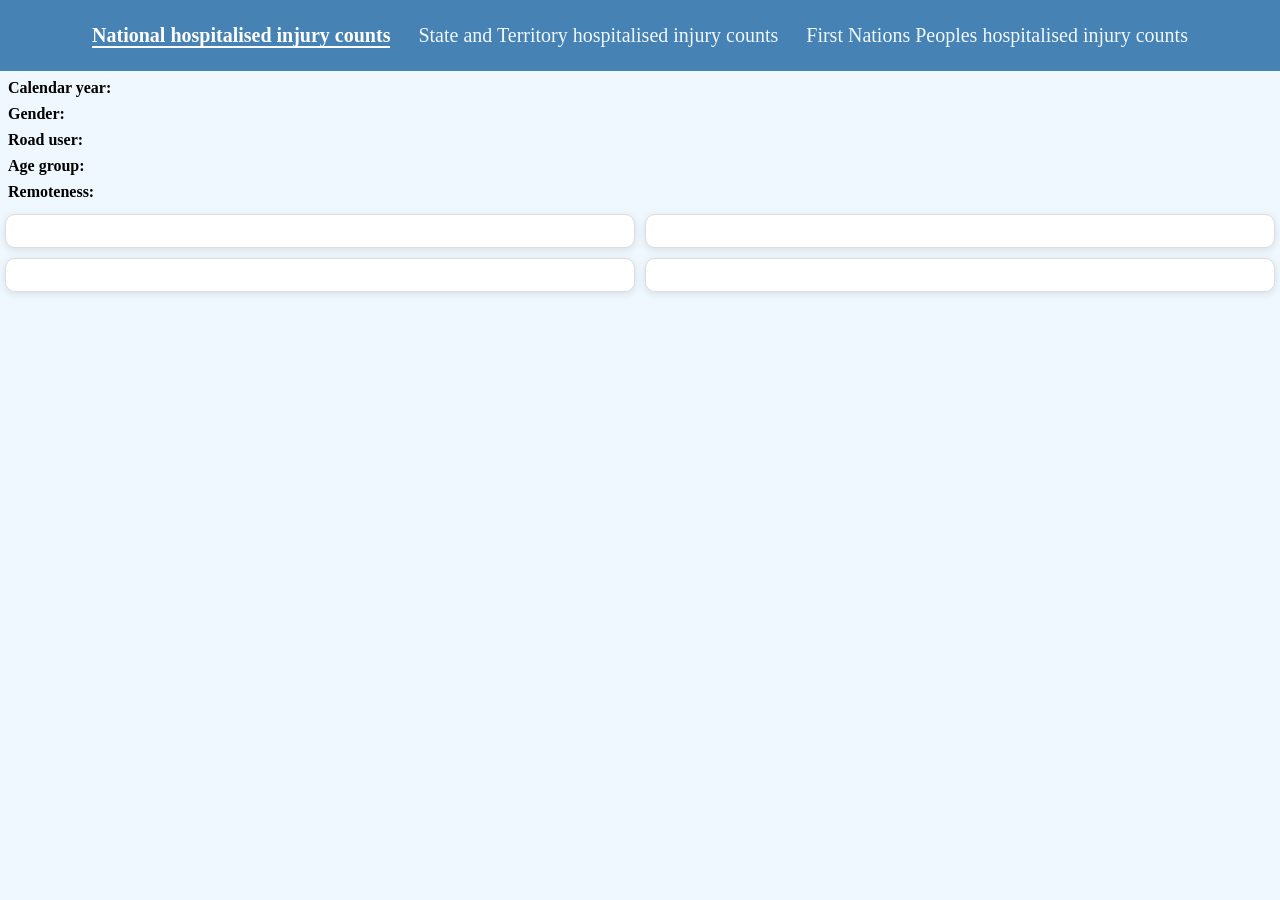
==== index.html @ 43c4048d "Update Page 1 line chart and filter layout" ====
<!DOCTYPE html>
<html lang="en">
<head>
    <meta charset="UTF-8">
    <title>National hospitalised injury counts</title>
    <link rel="stylesheet" href="css/style.css">
</head>
<body>
    <nav>
        <a href="index.html" class="active">National hospitalised injury counts</a>
        <a href="page2.html">State and Territory hospitalised injury counts</a>
        <a href="page3.html">First Nations Peoples hospitalised injury counts</a>
    </nav>

    <div id="filters_year"><b>Calendar year: </b></div>
    <div id="filters_gender"><b>Gender: </b></div>
    <div id="filters_roaduser"><b>Road user: </b></div>
    <div id="filters_age"><b>Age group: </b></div>
    <div id="filters_remoteness"><b>Remoteness: </b></div>

    <div class="container">
        <div id="chart1"></div>
        <div id="chart2"></div>
        <div id="chart3"></div>
        <div id="chart4"></div>
    </div>

    <!-- D3.js Library -->
    <script src="https://d3js.org/d3.v7.min.js"></script>

    <!-- Page 1 Modular Scripts -->
    <script src="js/page1/pg1-interaction.js"></script>
    <script src="js/page1/pg1-line-chart.js"></script>
    <script src="js/page1/pg1-horizontal-bar.js"></script>
    <script src="js/page1/pg1-vertical-bar.js"></script>
    <script src="js/page1/pg1-stacked-bar.js"></script>

    <!-- Main Initialization Script -->
    <script>
        let rawData = []; // Global master dataset

    document.addEventListener("DOMContentLoaded", function() {
        d3.csv("data/national_traffic_clean.csv").then(function(data) {
            data.forEach(d => {
                d['Calendar year'] = +d['Calendar year'];
                d['Hospitalisations'] = +d['Hospitalisations'];
            });

            rawData = data; // Save to global scope!

            setupFilters(rawData, function(filteredData) {
                // Pass BOTH filteredData and rawData so charts know what is selected vs full background
                drawChart1(filteredData, rawData);
                drawChart2(filteredData);
                drawChart3(filteredData);
                drawChart4(filteredData);
            });

            // Initial render with full data
            drawChart1(rawData, rawData);
            drawChart2(rawData);
            drawChart3(rawData);
            drawChart4(rawData);
        });
    });
    </script>
</body>
</html>
---- css/style.css ----
body{
    margin:0;
    background-color: aliceblue;
}

nav{
    background-color: steelblue;
    text-align: center;
    padding: 24px 24px;
}

nav a{
    text-decoration: none;
    color: aliceblue;
    font-size: 20px;
    margin: 0 12px;
}

nav a:hover{
    color:lightgray;
}

nav a.active{
    color:white;
    font-weight: bold;
    border-bottom: 2px solid white;
}

.container{
    display: grid;
    grid-template-columns: 1fr 1fr;
}

.container div{
    background: white;
    border: 1px solid #ddd;
    border-radius: 10px;
    box-shadow: 0 2px 8px rgba(0, 0, 0, 0.1);
    padding: 16px;
    margin: 5px 5px;
}

#filters_year,
#filters_gender,
#filters_roaduser,
#filters_age,
#filters_remoteness,
#filters_status {
    display: flex;
    flex-wrap: wrap;
    align-items: center;
    gap: 6px;
    margin: 8px 8px;
}

.filter {
    padding: 6px 12px;
    border: 1px solid #999;
    border-radius: 4px;
    background: white;
    color: #333;
    cursor: pointer;
    font-size: 13px;
}

.filter.active {
    background: steelblue;
    border-color: steelblue;
    color: white;
    font-weight: bold;
}

.d3-tip {
    position: absolute;
    pointer-events: none;
    background: rgba(0, 0, 0, 0.8);
    color: white;
    padding: 6px 10px;
    border-radius: 4px;
    font-size: 12px;
    opacity: 0;
}
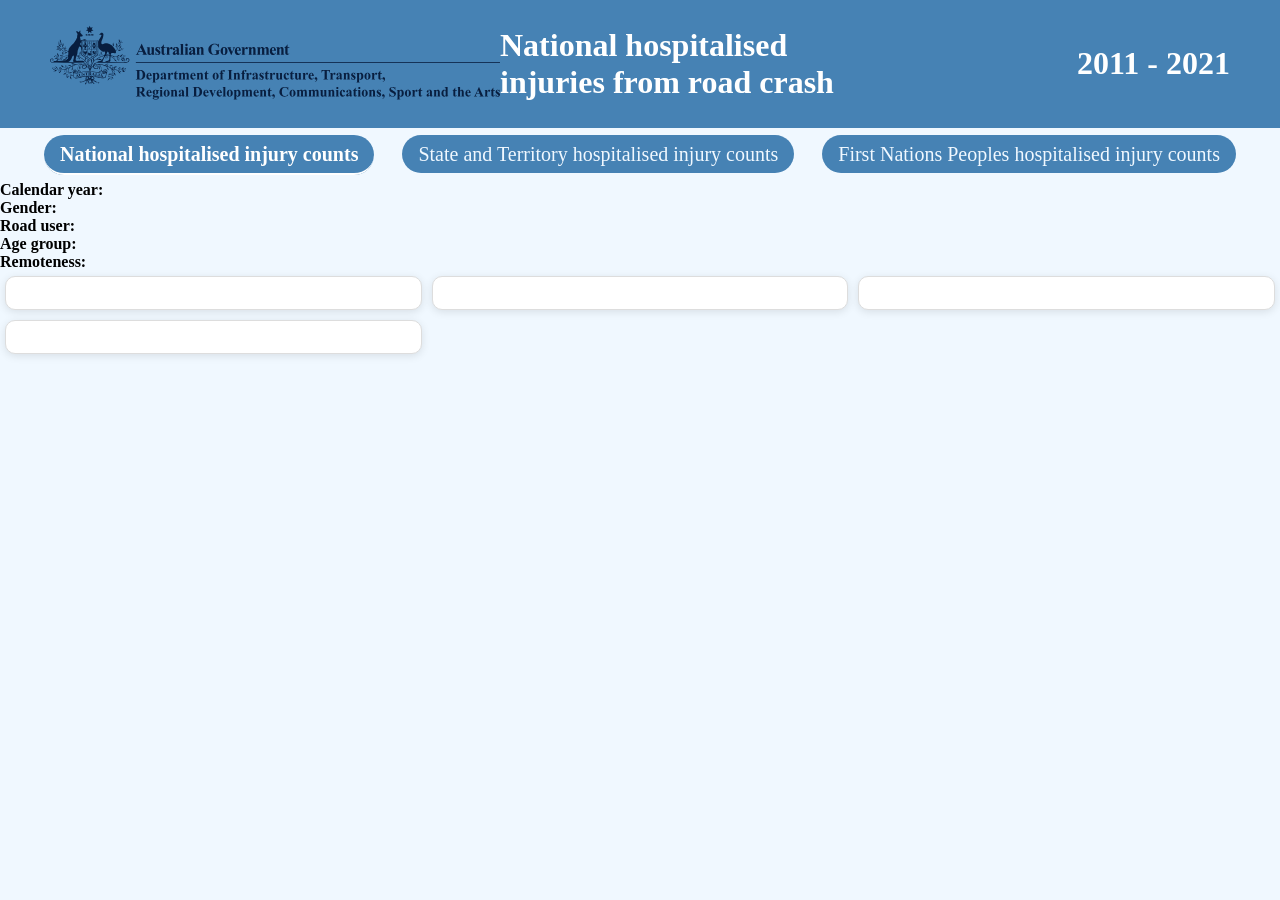
==== commit 6916803a: "Add header for Page 1, 2" ====
--- a/index.html
+++ b/index.html
@@ -6,6 +6,11 @@
     <link rel="stylesheet" href="css/style.css">
 </head>
 <body>
+    <header>
+        <a href="index.html"><img src="img/logo.svg"></a>
+        <h1>National hospitalised injuries from road crash</h1>
+        <h1 id="year_title" style="text-align: end; margin-right: 50px;">2011 - 2021</h1>
+    </header>
     <nav>
         <a href="index.html" class="active">National hospitalised injury counts</a>
         <a href="page2.html">State and Territory hospitalised injury counts</a>
--- a/css/style.css
+++ b/css/style.css
@@ -3,13 +3,32 @@
     background-color: aliceblue;
 }
 
+header{
+    background-color: steelblue;
+    display: grid;
+    grid-template-columns: 1fr 1fr 1fr;
+    align-items: center;
+}
+
+header h1{
+    color: white;
+}
+
+header img{
+    width: 450px;
+    height: auto;
+    margin: 20px 0px 20px 50px;
+}
+
 nav{
-    background-color: steelblue;
     text-align: center;
-    padding: 24px 24px;
+    padding: 15px 10px;
 }
 
 nav a{
+    background-color: steelblue;
+    padding: 8px 16px;
+    border-radius: 999px;
     text-decoration: none;
     color: aliceblue;
     font-size: 20px;
@@ -28,7 +47,7 @@
 
 .container{
     display: grid;
-    grid-template-columns: 1fr 1fr;
+    grid-template-columns: 1fr 1fr 1fr;
 }
 
 .container div{
@@ -40,34 +59,21 @@
     margin: 5px 5px;
 }
 
-#filters_year,
-#filters_gender,
-#filters_roaduser,
-#filters_age,
-#filters_remoteness,
-#filters_status {
-    display: flex;
-    flex-wrap: wrap;
-    align-items: center;
-    gap: 6px;
-    margin: 8px 8px;
+.filter-select {
+    padding: 6px 10px;
+    font-size: 14px;
+    border: 1px solid #ccc;
+    border-radius: 4px;
+    background: #fff;
+    cursor: pointer;
 }
 
-.filter {
-    padding: 6px 12px;
-    border: 1px solid #999;
-    border-radius: 4px;
-    background: white;
-    color: #333;
-    cursor: pointer;
-    font-size: 13px;
-}
-
-.filter.active {
-    background: steelblue;
-    border-color: steelblue;
-    color: white;
-    font-weight: bold;
+.filters {
+    display: flex;
+    gap: 24px;
+    align-items: center;
+    flex-wrap: wrap;
+    margin: 16px;         /* same space on all four sides */
 }
 
 .d3-tip {
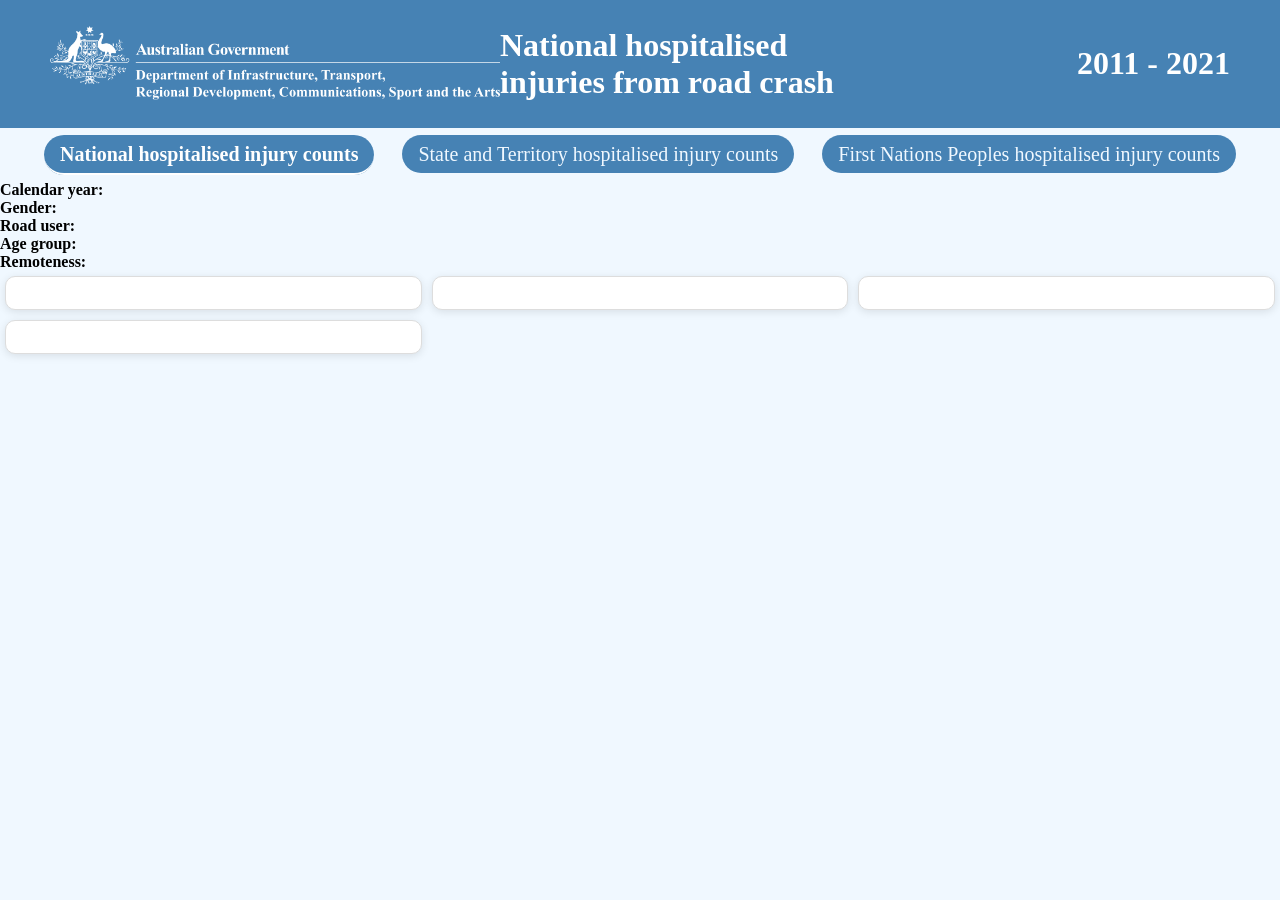
==== commit 9bb6c307: "Update logo img" ====
--- a/index.html
+++ b/index.html
@@ -7,7 +7,7 @@
 </head>
 <body>
     <header>
-        <a href="index.html"><img src="img/logo.svg"></a>
+        <a href="index.html"><img src="img/logo-white.png"></a>
         <h1>National hospitalised injuries from road crash</h1>
         <h1 id="year_title" style="text-align: end; margin-right: 50px;">2011 - 2021</h1>
     </header>
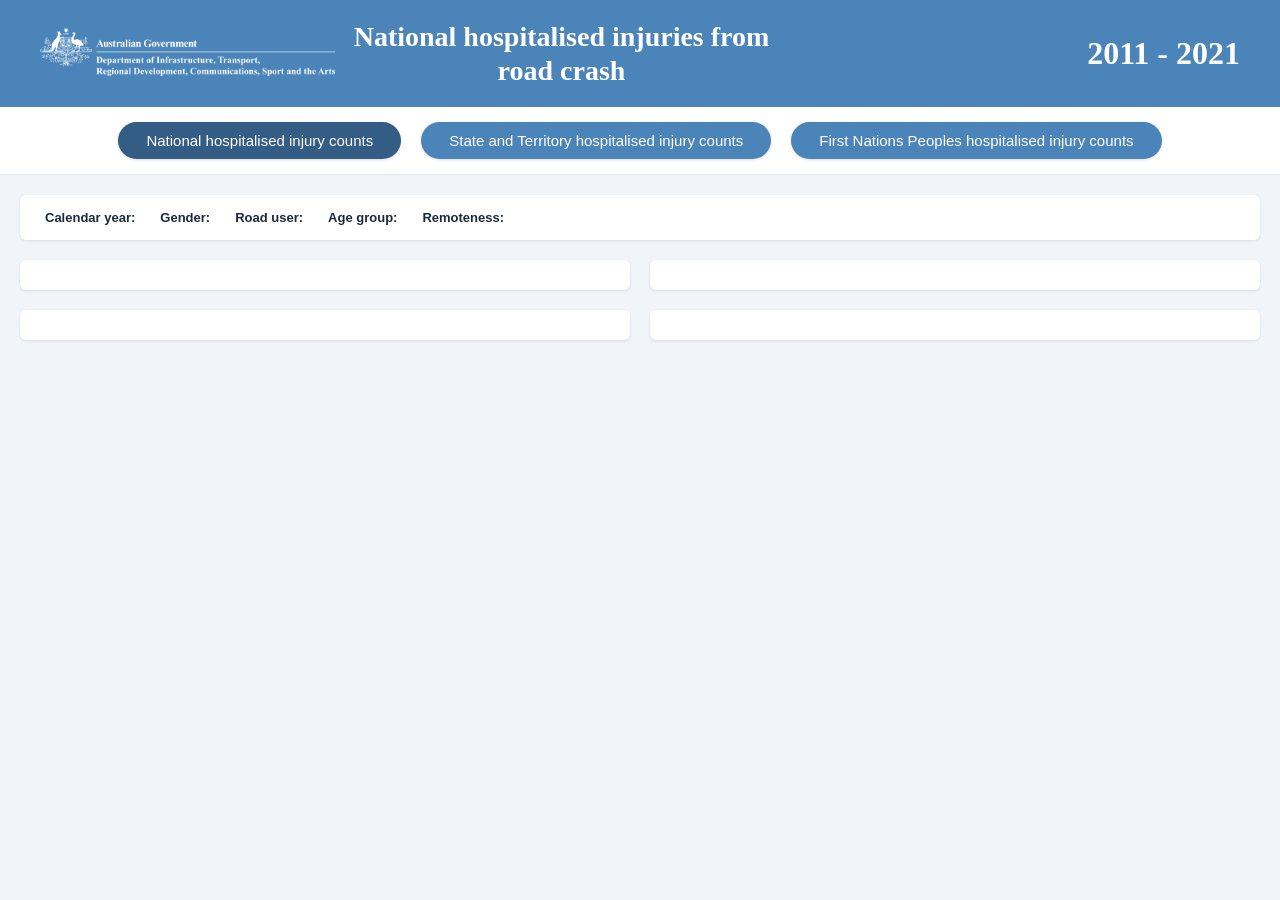
==== commit 35967d3c: "Update Page 1 layout, filters, and header styling" ====
--- a/index.html
+++ b/index.html
@@ -2,72 +2,76 @@
 <html lang="en">
 <head>
     <meta charset="UTF-8">
-    <title>National hospitalised injury counts</title>
-    <link rel="stylesheet" href="css/style.css">
+    <title>Dashboard</title>
+    <!-- Use isolated page1 CSS so it formats only your page without affecting teammates -->
+    <link rel="stylesheet" href="css/page1.css">
 </head>
-<body>
+<body id="page1-body">
+    <!-- Header matching your groupmate's exact structure -->
+    <!-- Header matching your teammate's exact layout -->
     <header>
-        <a href="index.html"><img src="img/logo-white.png"></a>
+        <a href="index.html"><img src="img/logo-white.png" alt="Logo"></a>
         <h1>National hospitalised injuries from road crash</h1>
-        <h1 id="year_title" style="text-align: end; margin-right: 50px;">2011 - 2021</h1>
+        <h1 id="year_title">2011 - 2021</h1>
     </header>
+
     <nav>
         <a href="index.html" class="active">National hospitalised injury counts</a>
         <a href="page2.html">State and Territory hospitalised injury counts</a>
         <a href="page3.html">First Nations Peoples hospitalised injury counts</a>
     </nav>
 
-    <div id="filters_year"><b>Calendar year: </b></div>
-    <div id="filters_gender"><b>Gender: </b></div>
-    <div id="filters_roaduser"><b>Road user: </b></div>
-    <div id="filters_age"><b>Age group: </b></div>
-    <div id="filters_remoteness"><b>Remoteness: </b></div>
+    <div id="page1-container">
+        <!-- Horizontal Filter Bar (All dropdowns side by side) -->
+        <div class="filters-row">
+            <div class="filter-group" id="filters_year"><b>Calendar year:</b></div>
+            <div class="filter-group" id="filters_gender"><b>Gender:</b></div>
+            <div class="filter-group" id="filters_roaduser"><b>Road user:</b></div>
+            <div class="filter-group" id="filters_age"><b>Age group:</b></div>
+            <div class="filter-group" id="filters_remoteness"><b>Remoteness:</b></div>
+        </div>
 
-    <div class="container">
-        <div id="chart1"></div>
-        <div id="chart2"></div>
-        <div id="chart3"></div>
-        <div id="chart4"></div>
+        <!-- 4 Chart Cards Grid -->
+        <div class="charts-grid">
+            <div id="chart1" class="chart-card"></div>
+            <div id="chart2" class="chart-card"></div>
+            <div id="chart3" class="chart-card"></div>
+            <div id="chart4" class="chart-card"></div>
+        </div>
     </div>
 
-    <!-- D3.js Library -->
+    <!-- Scripts -->
     <script src="https://d3js.org/d3.v7.min.js"></script>
-
-    <!-- Page 1 Modular Scripts -->
     <script src="js/page1/pg1-interaction.js"></script>
     <script src="js/page1/pg1-line-chart.js"></script>
     <script src="js/page1/pg1-horizontal-bar.js"></script>
     <script src="js/page1/pg1-vertical-bar.js"></script>
     <script src="js/page1/pg1-stacked-bar.js"></script>
 
-    <!-- Main Initialization Script -->
     <script>
-        let rawData = []; // Global master dataset
+        let rawData = [];
+        document.addEventListener("DOMContentLoaded", function() {
+            d3.csv("data/national_traffic_clean.csv").then(function(data) {
+                data.forEach(d => {
+                    d['Calendar year'] = +d['Calendar year'];
+                    d['Hospitalisations'] = +d['Hospitalisations'];
+                });
 
-    document.addEventListener("DOMContentLoaded", function() {
-        d3.csv("data/national_traffic_clean.csv").then(function(data) {
-            data.forEach(d => {
-                d['Calendar year'] = +d['Calendar year'];
-                d['Hospitalisations'] = +d['Hospitalisations'];
+                rawData = data;
+
+                setupFilters(rawData, function(filteredData) {
+                    drawChart1(filteredData, rawData);
+                    drawChart2(filteredData);
+                    drawChart3(filteredData);
+                    drawChart4(filteredData);
+                });
+
+                drawChart1(rawData, rawData);
+                drawChart2(rawData);
+                drawChart3(rawData);
+                drawChart4(rawData);
             });
-
-            rawData = data; // Save to global scope!
-
-            setupFilters(rawData, function(filteredData) {
-                // Pass BOTH filteredData and rawData so charts know what is selected vs full background
-                drawChart1(filteredData, rawData);
-                drawChart2(filteredData);
-                drawChart3(filteredData);
-                drawChart4(filteredData);
-            });
-
-            // Initial render with full data
-            drawChart1(rawData, rawData);
-            drawChart2(rawData);
-            drawChart3(rawData);
-            drawChart4(rawData);
         });
-    });
     </script>
 </body>
 </html>
--- a/css/page1.css
+++ b/css/page1.css
@@ -0,0 +1,389 @@
+/* Page 1 Styles - Isolated to your page */
+/* Isolated Page 1 Styles */
+body {
+    margin: 0;
+    padding: 0;
+    background-color: #f1f5f9;
+    font-family: Arial, sans-serif;
+    overflow-y: auto;
+}
+
+/* Exact Header Styling matching teammate's reference image */
+header {
+    background-color: #4b84b8; /* Exact matching header blue */
+    color: white;
+    padding: 15px 30px;
+    display: flex;
+    justify-content: space-between;
+    align-items: center;
+}
+
+header img {
+    height: 55px;
+    width: auto;
+}
+
+header h1 {
+    font-size: 26px;
+    margin: 0;
+    font-weight: bold;
+    text-align: center;
+    flex: 1;
+    line-height: 1.2;
+}
+
+#year_title {
+    font-size: 26px;
+    font-weight: bold;
+    text-align: end;
+    margin: 0;
+    margin-right: 20px;
+}
+
+/* Navigation Pill Tabs matching teammate's layout */
+nav {
+    background: #ffffff;
+    padding: 15px 30px;
+    display: flex;
+    gap: 15px;
+    border-bottom: 1px solid #e2e8f0;
+    margin-bottom: 15px;
+}
+
+nav a {
+    padding: 8px 24px;
+    background: #4b84b8;
+    color: white;
+    border-radius: 20px;
+    text-decoration: none;
+    font-size: 14px;
+    font-weight: 500;
+    box-shadow: 0 1px 2px rgba(0,0,0,0.1);
+}
+
+nav a.active {
+    background: #335d84; /* Darker active pill shade matching teammate */
+}
+
+/* Horizontal Filters Row */
+.filters-row {
+    background: white;
+    padding: 12px 25px;
+    margin: 0 20px 15px 20px;
+    border-radius: 6px;
+    display: flex;
+    flex-wrap: wrap;
+    gap: 25px;
+    align-items: center;
+    box-shadow: 0 1px 3px rgba(0,0,0,0.1);
+}
+
+.filter-group {
+    display: flex;
+    align-items: center;
+    gap: 8px;
+    font-size: 13px;
+}
+
+.filter-group b {
+    color: #1e293b;
+}
+
+.filter-dropdown {
+    padding: 5px 10px;
+    border: 1px solid #cbd5e1;
+    border-radius: 4px;
+    background: #fff;
+    font-size: 12px;
+}
+
+/* 2x2 Charts Grid */
+.charts-grid {
+    display: grid;
+    grid-template-columns: 1fr 1fr;
+    gap: 20px;
+    padding: 0 20px 30px 20px;
+}
+
+.chart-card {
+    background: white;
+    padding: 15px;
+    border-radius: 6px;
+    box-shadow: 0 1px 3px rgba(0,0,0,0.1);
+}
+
+/* Tooltip */
+.d3-tip {
+    position: absolute;
+    background: rgba(15, 23, 42, 0.9);
+    color: #fff;
+    pointer-events: none;
+    padding: 5px 8px;
+    font-size: 11px;
+    border-radius: 4px;
+    z-index: 100;
+}
+
+/* Page 1 Isolated Styles */
+body {
+    margin: 0;
+    padding: 0;
+    background-color: #f1f5f9;
+    font-family: Arial, sans-serif;
+    overflow-y: auto;
+}
+
+/* Header matching teammate's exact layout and text wrapping */
+header {
+    background-color: #4b84b8;
+    color: white;
+    padding: 20px 40px;
+    display: flex;
+    justify-content: space-between;
+    align-items: center;
+}
+
+header img {
+    height: 60px;
+    width: auto;
+}
+
+header h1 {
+    font-size: 28px;
+    margin: 0;
+    font-weight: bold;
+    text-align: center;
+    flex: 1;
+    line-height: 1.2;
+    max-width: 700px;
+}
+
+#year_title {
+    font-size: 32px;
+    font-weight: bold;
+    text-align: end;
+    margin: 0;
+}
+
+/* Navigation bar matching teammate's centered, larger pill buttons */
+nav {
+    background: #ffffff;
+    padding: 15px 30px;
+    display: flex;
+    justify-content: center; /* Centers the navigation buttons in the middle */
+    gap: 20px;
+    border-bottom: 1px solid #e2e8f0;
+    margin-bottom: 20px;
+}
+
+nav a {
+    padding: 10px 28px;
+    background: #4b84b8;
+    color: white;
+    border-radius: 25px; /* Larger rounded pill shape */
+    text-decoration: none;
+    font-size: 15px; /* Larger font size matching teammate */
+    font-weight: 500;
+    box-shadow: 0 1px 3px rgba(0,0,0,0.15);
+    transition: all 0.2s ease;
+}
+
+nav a:hover {
+    opacity: 0.9;
+}
+
+nav a.active {
+    background: #335d84; /* Darker active shade matching teammate */
+}
+
+/* Horizontal Filters Row */
+.filters-row {
+    background: white;
+    padding: 15px 25px;
+    margin: 0 20px 20px 20px;
+    border-radius: 6px;
+    display: flex;
+    flex-wrap: wrap;
+    gap: 25px;
+    align-items: center;
+    box-shadow: 0 1px 3px rgba(0,0,0,0.1);
+}
+
+.filter-group {
+    display: flex;
+    align-items: center;
+    gap: 8px;
+    font-size: 13px;
+}
+
+.filter-group b {
+    color: #1e293b;
+}
+
+.filter-dropdown {
+    padding: 6px 12px;
+    border: 1px solid #cbd5e1;
+    border-radius: 4px;
+    background: #fff;
+    font-size: 13px;
+}
+
+/* 2x2 Charts Grid */
+.charts-grid {
+    display: grid;
+    grid-template-columns: 1fr 1fr;
+    gap: 20px;
+    padding: 0 20px 30px 20px;
+}
+
+.chart-card {
+    background: white;
+    padding: 15px;
+    border-radius: 6px;
+    box-shadow: 0 1px 3px rgba(0,0,0,0.1);
+}
+
+/* Tooltip */
+.d3-tip {
+    position: absolute;
+    background: rgba(15, 23, 42, 0.9);
+    color: #fff;
+    pointer-events: none;
+    padding: 5px 8px;
+    font-size: 11px;
+    border-radius: 4px;
+    z-index: 100;
+}
+/* Page 1 Isolated Styles */
+body {
+    margin: 0;
+    padding: 0;
+    background-color: #f1f5f9;
+    font-family: Arial, sans-serif;
+    overflow-y: auto;
+}
+
+/* Header matching teammate's exact serif font, color, and layout */
+header {
+    background-color: #4b84b8;
+    color: white;
+    padding: 20px 40px;
+    display: flex;
+    justify-content: space-between;
+    align-items: center;
+    font-family: "Times New Roman", Times, Georgia, serif; /* Teammate's exact serif font */
+}
+
+header img {
+    height: 55px;
+    width: auto;
+}
+
+header h1 {
+    font-size: 28px;
+    margin: 0;
+    font-weight: bold;
+    text-align: center;
+    flex: 1;
+    line-height: 1.2;
+    font-family: "Times New Roman", Times, Georgia, serif;
+}
+
+#year_title {
+    font-size: 32px;
+    font-weight: bold;
+    text-align: end;
+    margin: 0;
+    font-family: "Times New Roman", Times, Georgia, serif;
+}
+
+/* Navigation bar centered with pill buttons */
+nav {
+    background: #ffffff;
+    padding: 15px 30px;
+    display: flex;
+    justify-content: center;
+    gap: 20px;
+    border-bottom: 1px solid #e2e8f0;
+    margin-bottom: 20px;
+}
+
+nav a {
+    padding: 10px 28px;
+    background: #4b84b8;
+    color: white;
+    border-radius: 25px;
+    text-decoration: none;
+    font-size: 15px;
+    font-weight: 500;
+    box-shadow: 0 1px 3px rgba(0,0,0,0.15);
+    font-family: Arial, sans-serif; /* Clean font for navigation buttons */
+    transition: all 0.2s ease;
+}
+
+nav a:hover {
+    opacity: 0.9;
+}
+
+nav a.active {
+    background: #335d84;
+}
+
+/* Horizontal Filters Row */
+.filters-row {
+    background: white;
+    padding: 15px 25px;
+    margin: 0 20px 20px 20px;
+    border-radius: 6px;
+    display: flex;
+    flex-wrap: wrap;
+    gap: 25px;
+    align-items: center;
+    box-shadow: 0 1px 3px rgba(0,0,0,0.1);
+}
+
+.filter-group {
+    display: flex;
+    align-items: center;
+    gap: 8px;
+    font-size: 13px;
+}
+
+.filter-group b {
+    color: #1e293b;
+}
+
+.filter-dropdown {
+    padding: 6px 12px;
+    border: 1px solid #cbd5e1;
+    border-radius: 4px;
+    background: #fff;
+    font-size: 13px;
+}
+
+/* 2x2 Charts Grid */
+.charts-grid {
+    display: grid;
+    grid-template-columns: 1fr 1fr;
+    gap: 20px;
+    padding: 0 20px 30px 20px;
+}
+
+.chart-card {
+    background: white;
+    padding: 15px;
+    border-radius: 6px;
+    box-shadow: 0 1px 3px rgba(0,0,0,0.1);
+}
+
+/* Tooltip */
+.d3-tip {
+    position: absolute;
+    background: rgba(15, 23, 42, 0.9);
+    color: #fff;
+    pointer-events: none;
+    padding: 5px 8px;
+    font-size: 11px;
+    border-radius: 4px;
+    z-index: 100;
+}
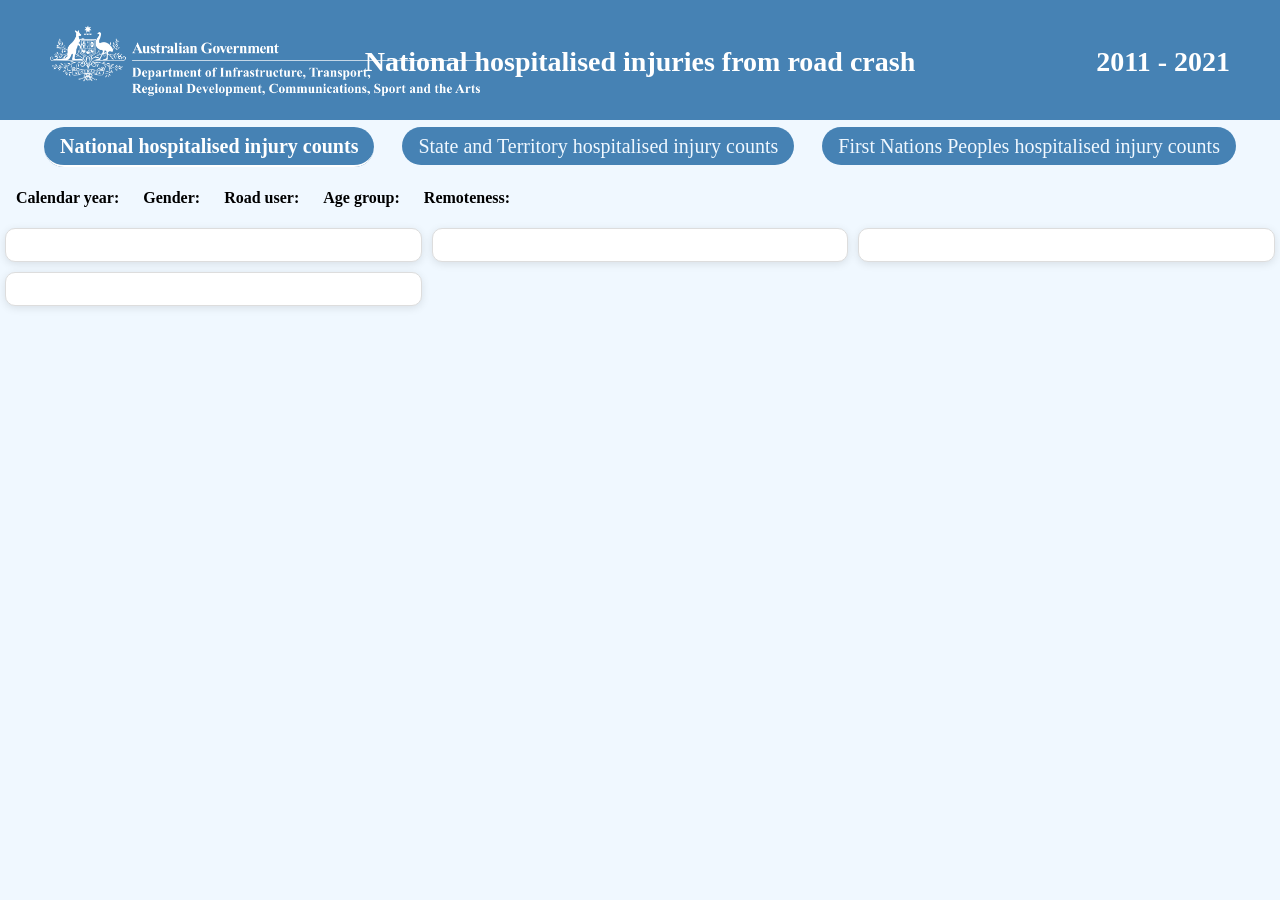
==== commit cf6b04b5: "Update style on Page 1" ====
--- a/index.html
+++ b/index.html
@@ -1,10 +1,9 @@
 <!DOCTYPE html>
 <html lang="en">
 <head>
-    <meta charset="UTF-8">
     <title>Dashboard</title>
     <!-- Use isolated page1 CSS so it formats only your page without affecting teammates -->
-    <link rel="stylesheet" href="css/page1.css">
+    <link rel="stylesheet" href="css/style.css">
 </head>
 <body id="page1-body">
     <!-- Header matching your groupmate's exact structure -->
@@ -12,7 +11,7 @@
     <header>
         <a href="index.html"><img src="img/logo-white.png" alt="Logo"></a>
         <h1>National hospitalised injuries from road crash</h1>
-        <h1 id="year_title">2011 - 2021</h1>
+        <h1 id="year_title" style="text-align: end; margin-right: 50px;">2011 - 2021</h1>
     </header>
 
     <nav>
@@ -21,9 +20,8 @@
         <a href="page3.html">First Nations Peoples hospitalised injury counts</a>
     </nav>
 
-    <div id="page1-container">
         <!-- Horizontal Filter Bar (All dropdowns side by side) -->
-        <div class="filters-row">
+        <div class="filters">
             <div class="filter-group" id="filters_year"><b>Calendar year:</b></div>
             <div class="filter-group" id="filters_gender"><b>Gender:</b></div>
             <div class="filter-group" id="filters_roaduser"><b>Road user:</b></div>
@@ -32,13 +30,12 @@
         </div>
 
         <!-- 4 Chart Cards Grid -->
-        <div class="charts-grid">
+        <div class="container">
             <div id="chart1" class="chart-card"></div>
             <div id="chart2" class="chart-card"></div>
             <div id="chart3" class="chart-card"></div>
             <div id="chart4" class="chart-card"></div>
         </div>
-    </div>
 
     <!-- Scripts -->
     <script src="https://d3js.org/d3.v7.min.js"></script>
--- a/css/style.css
+++ b/css/style.css
@@ -0,0 +1,92 @@
+body{
+    margin:0;
+    background-color: aliceblue;
+}
+
+header {
+    background-color: steelblue;
+    display: grid;
+    grid-template-columns: minmax(0, 1fr) minmax(0, 2fr) minmax(0, 1fr);
+    align-items: center;
+    height: 120px;
+}
+
+header h1 {
+    color: white;
+    margin: 0;
+    font-size: 28px;
+    text-align: center;
+}
+
+header img {
+    height: 80px;
+    width: auto;
+    margin: 20px 0 20px 50px;
+}
+
+nav{
+    text-align: center;
+    padding: 15px 10px;
+}
+
+nav a{
+    background-color: steelblue;
+    padding: 8px 16px;
+    border-radius: 999px;
+    text-decoration: none;
+    color: aliceblue;
+    font-size: 20px;
+    margin: 0 12px;
+}
+
+nav a:hover{
+    color:lightgray;
+}
+
+nav a.active{
+    color:white;
+    font-weight: bold;
+    border-bottom: 2px solid white;
+}
+
+.container{
+    display: grid;
+    grid-template-columns: 1fr 1fr 1fr;
+}
+
+.container div{
+    background: white;
+    border: 1px solid #ddd;
+    border-radius: 10px;
+    box-shadow: 0 2px 8px rgba(0, 0, 0, 0.1);
+    padding: 16px;
+    margin: 5px 5px;
+}
+
+.filter-select {
+    padding: 6px 10px;
+    font-size: 14px;
+    border: 1px solid #ccc;
+    border-radius: 4px;
+    background: #fff;
+    cursor: pointer;
+}
+
+.filters {
+    display: flex;
+    gap: 24px;
+    align-items: center;
+    flex-wrap: wrap;
+    margin: 16px;         /* same space on all four sides */
+}
+
+.d3-tip {
+    position: absolute;
+    pointer-events: none;
+    background: rgba(0, 0, 0, 0.8);
+    color: white;
+    padding: 6px 10px;
+    border-radius: 4px;
+    font-size: 12px;
+    opacity: 0;
+}
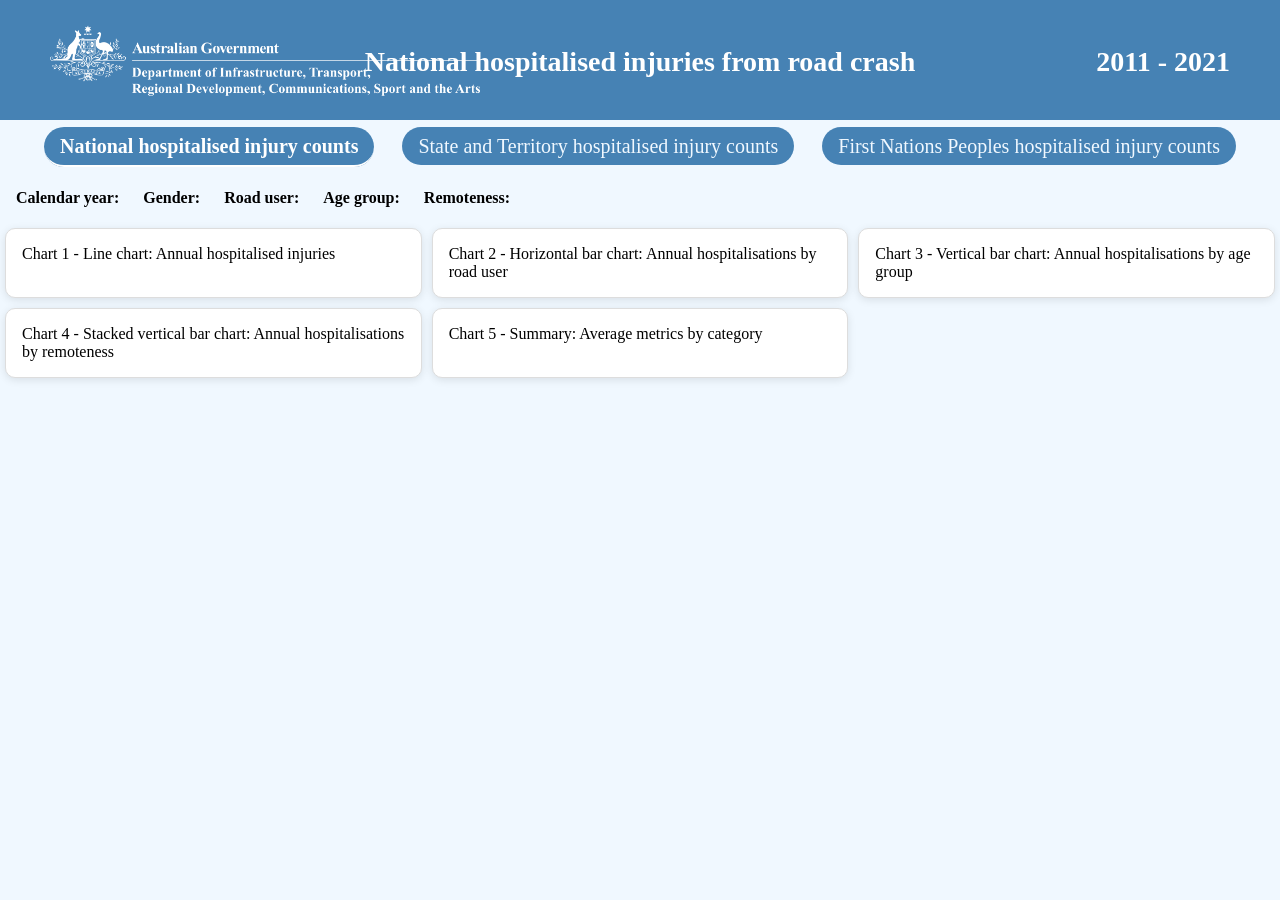
==== commit d67849ab: "Update charts" ====
--- a/index.html
+++ b/index.html
@@ -31,10 +31,11 @@
 
         <!-- 4 Chart Cards Grid -->
         <div class="container">
-            <div id="chart1" class="chart-card"></div>
-            <div id="chart2" class="chart-card"></div>
-            <div id="chart3" class="chart-card"></div>
-            <div id="chart4" class="chart-card"></div>
+            <div id="chart1" class="chart-card">Chart 1 - Line chart: Annual hospitalised injuries</div>
+            <div id="chart2" class="chart-card">Chart 2 - Horizontal bar chart: Annual hospitalisations by road user</div>
+            <div id="chart3" class="chart-card">Chart 3 - Vertical bar chart: Annual hospitalisations by age group</div>
+            <div id="chart4" class="chart-card">Chart 4 - Stacked vertical bar chart: Annual hospitalisations by remoteness</div>
+            <div id="chart5" class="chart-card">Chart 5 - Summary: Average metrics by category</div>
         </div>
 
     <!-- Scripts -->
@@ -44,6 +45,9 @@
     <script src="js/page1/pg1-horizontal-bar.js"></script>
     <script src="js/page1/pg1-vertical-bar.js"></script>
     <script src="js/page1/pg1-stacked-bar.js"></script>
+    <script src="js/page1/pg1-text-card.js"></script>
+    <script src="js/zoom.js"></script>
+    <script src="js/shared-constant.js"></script>
 
     <script>
         let rawData = [];
@@ -61,12 +65,14 @@
                     drawChart2(filteredData);
                     drawChart3(filteredData);
                     drawChart4(filteredData);
+                    drawChart5(filteredData);
                 });
 
                 drawChart1(rawData, rawData);
                 drawChart2(rawData);
                 drawChart3(rawData);
                 drawChart4(rawData);
+                drawChart5(rawData);
             });
         });
     </script>
--- a/css/style.css
+++ b/css/style.css
@@ -54,7 +54,7 @@
     grid-template-columns: 1fr 1fr 1fr;
 }
 
-.container div{
+.container > div{
     background: white;
     border: 1px solid #ddd;
     border-radius: 10px;
@@ -89,4 +89,79 @@
     border-radius: 4px;
     font-size: 12px;
     opacity: 0;
+}
+
+.container > div {
+    position: relative;   /* so the button can sit in the card's corner */
+}
+
+.zoom-btn {
+    position: absolute;
+    top: 8px;
+    right: 8px;
+    border: 1px solid #cbd5e1;
+    background: white;
+    border-radius: 4px;
+    padding: 4px 7px;
+    cursor: pointer;
+    font-size: 14px;
+}
+
+.zoom-btn:hover {
+    background: #f1f5f9;
+}
+
+.zoom-overlay {
+    display: none;
+    position: fixed;
+    inset: 0;
+    background: rgba(15, 23, 42, 0.6);
+    align-items: center;
+    justify-content: center;
+    z-index: 1000;
+}
+
+.zoom-overlay.open {
+    display: flex;
+}
+
+.zoom-box {
+    position: relative;
+    background: white;
+    border-radius: 10px;
+    padding: 20px;
+    width: min(92vw, 1300px);
+    max-height: 92vh;
+    overflow: auto;
+    box-sizing: border-box;
+}
+
+.zoom-title {
+    margin: 0 40px 12px 0;
+    font-size: 20px;
+}
+
+.zoom-close {
+    position: absolute;
+    top: 12px;
+    right: 12px;
+    border: none;
+    background: none;
+    font-size: 20px;
+    cursor: pointer;
+}
+
+.zoom-box svg {
+    width: 100%;
+    height: auto;
+    max-height: 80vh;
+}
+
+#page1-body .container div:not(.chart-card) {
+    background: none;
+    border: none;
+    border-radius: 0;
+    box-shadow: none;
+    padding: 0;
+    margin: 0;
 }
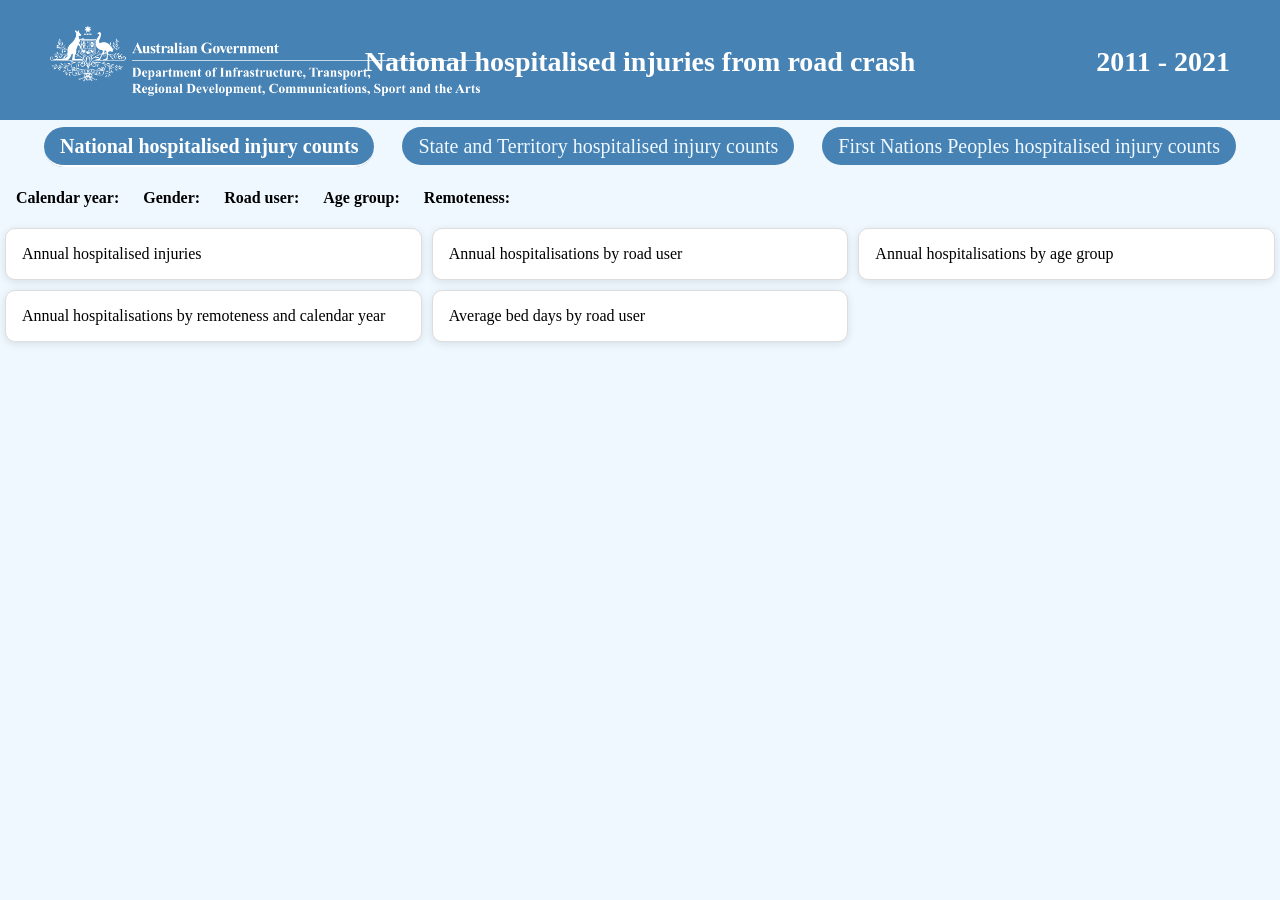
==== commit e22db586: "Edit title" ====
--- a/index.html
+++ b/index.html
@@ -31,11 +31,11 @@
 
         <!-- 4 Chart Cards Grid -->
         <div class="container">
-            <div id="chart1" class="chart-card">Chart 1 - Line chart: Annual hospitalised injuries</div>
-            <div id="chart2" class="chart-card">Chart 2 - Horizontal bar chart: Annual hospitalisations by road user</div>
-            <div id="chart3" class="chart-card">Chart 3 - Vertical bar chart: Annual hospitalisations by age group</div>
-            <div id="chart4" class="chart-card">Chart 4 - Stacked vertical bar chart: Annual hospitalisations by remoteness</div>
-            <div id="chart5" class="chart-card">Chart 5 - Summary: Average metrics by category</div>
+            <div id="chart1" class="chart-card">Annual hospitalised injuries</div>
+            <div id="chart2" class="chart-card">Annual hospitalisations by road user</div>
+            <div id="chart3" class="chart-card">Annual hospitalisations by age group</div>
+            <div id="chart4" class="chart-card">Annual hospitalisations by remoteness and calendar year</div>
+            <div id="chart5" class="chart-card">Average bed days by road user</div>
         </div>
 
     <!-- Scripts -->
--- a/css/style.css
+++ b/css/style.css
@@ -80,17 +80,6 @@
     margin: 16px;         /* same space on all four sides */
 }
 
-.d3-tip {
-    position: absolute;
-    pointer-events: none;
-    background: rgba(0, 0, 0, 0.8);
-    color: white;
-    padding: 6px 10px;
-    border-radius: 4px;
-    font-size: 12px;
-    opacity: 0;
-}
-
 .container > div {
     position: relative;   /* so the button can sit in the card's corner */
 }
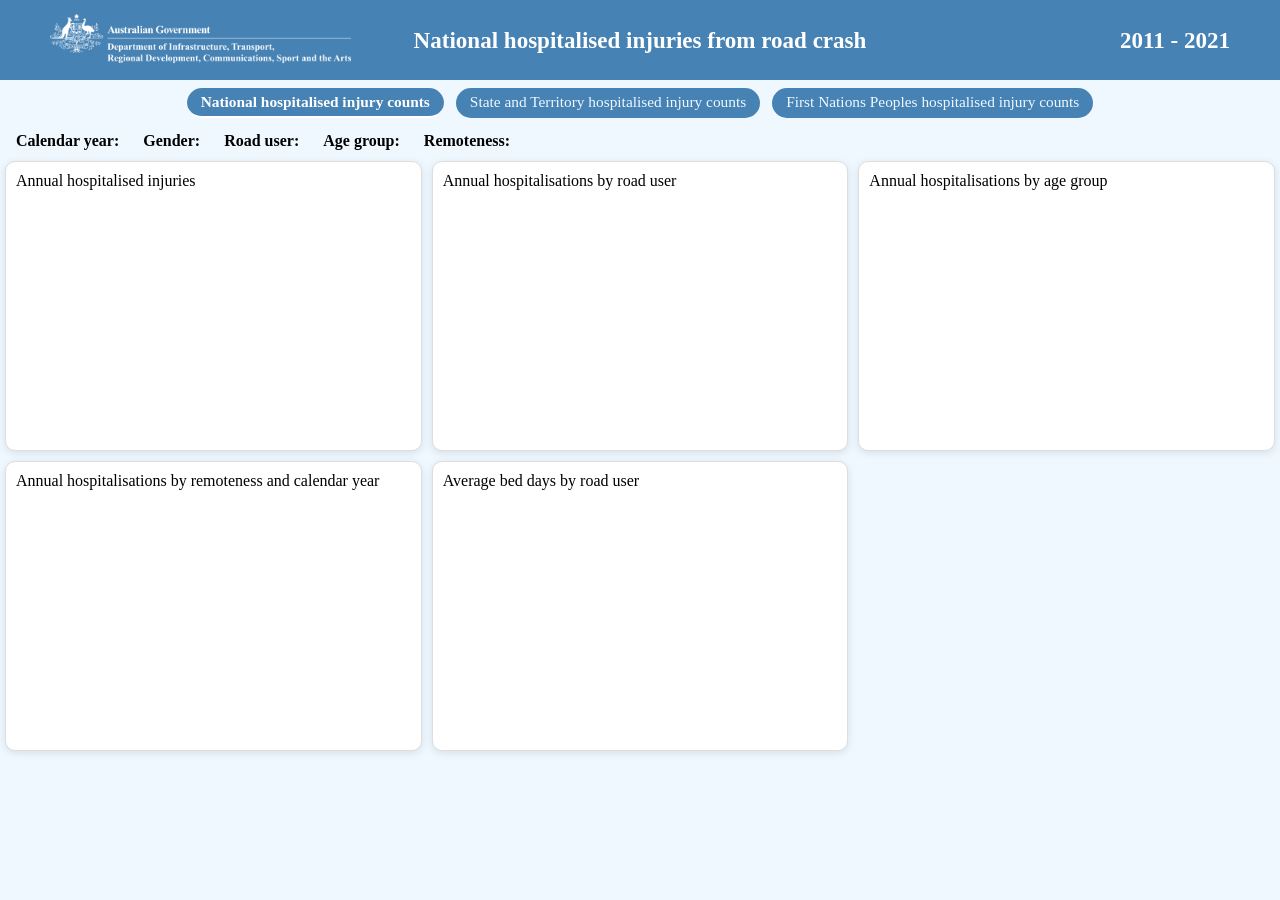
==== commit 60b7e192: "Responsive style for different screen size" ====
--- a/index.html
+++ b/index.html
@@ -1,6 +1,7 @@
 <!DOCTYPE html>
 <html lang="en">
 <head>
+    <meta name="viewport" content="width=device-width, initial-scale=1">
     <title>Dashboard</title>
     <!-- Use isolated page1 CSS so it formats only your page without affecting teammates -->
     <link rel="stylesheet" href="css/style.css">
--- a/css/style.css
+++ b/css/style.css
@@ -1,66 +1,82 @@
-body{
-    margin:0;
+body {
+    margin: 0;
     background-color: aliceblue;
 }
+
+/* ---------- Header ---------- */
 
 header {
     background-color: steelblue;
     display: grid;
     grid-template-columns: minmax(0, 1fr) minmax(0, 2fr) minmax(0, 1fr);
     align-items: center;
-    height: 120px;
+    min-height: 120px;               /* was a fixed height */
+    padding: 8px 0;
+    box-sizing: border-box;
 }
 
 header h1 {
     color: white;
     margin: 0;
-    font-size: 28px;
+    font-size: clamp(18px, 2.5vw, 28px);   /* scales with the screen */
     text-align: center;
+}
+
+/* the year on the right (remove the inline style from this h1 in the HTML) */
+header h1:last-child {
+    text-align: end;
+    margin-right: 50px;
 }
 
 header img {
     height: 80px;
     width: auto;
+    max-width: 100%;
     margin: 20px 0 20px 50px;
 }
 
-nav{
-    text-align: center;
+/* ---------- Navigation ---------- */
+
+nav {
+    display: flex;
+    flex-wrap: wrap;
+    justify-content: center;
+    gap: 10px 12px;
     padding: 15px 10px;
 }
 
-nav a{
+nav a {
     background-color: steelblue;
     padding: 8px 16px;
     border-radius: 999px;
     text-decoration: none;
     color: aliceblue;
-    font-size: 20px;
-    margin: 0 12px;
-}
-
-nav a:hover{
-    color:lightgray;
-}
-
-nav a.active{
-    color:white;
+    font-size: clamp(14px, 1.6vw, 20px);
+    margin: 0;                       /* gap handles the spacing now */
+}
+
+nav a:hover {
+    color: lightgray;
+}
+
+nav a.active {
+    color: white;
     font-weight: bold;
     border-bottom: 2px solid white;
 }
 
-.container{
-    display: grid;
-    grid-template-columns: 1fr 1fr 1fr;
-}
-
-.container > div{
-    background: white;
-    border: 1px solid #ddd;
-    border-radius: 10px;
-    box-shadow: 0 2px 8px rgba(0, 0, 0, 0.1);
-    padding: 16px;
-    margin: 5px 5px;
+/* ---------- Filters ---------- */
+
+.filters {
+    display: flex;
+    gap: 12px 24px;
+    align-items: center;
+    flex-wrap: wrap;
+    margin: 16px;
+}
+
+.auto-filters {
+    gap: 12px 24px;
 }
 
 .filter-select {
@@ -72,17 +88,41 @@
     cursor: pointer;
 }
 
-.filters {
-    display: flex;
-    gap: 24px;
-    align-items: center;
-    flex-wrap: wrap;
-    margin: 16px;         /* same space on all four sides */
+/* ---------- Chart cards ---------- */
+
+.container {
+    display: grid;
+    grid-template-columns: repeat(3, minmax(0, 1fr));   /* minmax(0, ...) stops wide content pushing columns out */
 }
 
 .container > div {
-    position: relative;   /* so the button can sit in the card's corner */
-}
+    position: relative;              /* so the zoom button can sit in the card's corner */
+    background: white;
+    border: 1px solid #ddd;
+    border-radius: 10px;
+    box-shadow: 0 2px 8px rgba(0, 0, 0, 0.1);
+    padding: 16px;
+    margin: 5px 5px;
+    overflow-x: auto;                /* wide tables or text scroll inside the card */
+}
+
+/* charts scale with their card (needs a viewBox on each svg) */
+.container svg {
+    width: 100%;
+    height: auto;
+    display: block;
+}
+
+#page1-body .container div:not(.chart-card) {
+    background: none;
+    border: none;
+    border-radius: 0;
+    box-shadow: none;
+    padding: 0;
+    margin: 0;
+}
+
+/* ---------- Zoom ---------- */
 
 .zoom-btn {
     position: absolute;
@@ -146,11 +186,134 @@
     max-height: 80vh;
 }
 
-#page1-body .container div:not(.chart-card) {
-    background: none;
-    border: none;
-    border-radius: 0;
-    box-shadow: none;
-    padding: 0;
-    margin: 0;
+/* ---------- Tablet ---------- */
+
+@media (max-width: 1100px) {
+    .container {
+        grid-template-columns: repeat(2, minmax(0, 1fr));
+    }
+}
+
+/* ---------- Phone / small tablet ---------- */
+
+@media (max-width: 800px) {
+    header {
+        grid-template-columns: 1fr;
+        justify-items: center;
+        gap: 8px;
+    }
+
+    header img {
+        margin: 8px 0;
+    }
+
+    header h1:last-child {
+        text-align: center;
+        margin-right: 0;
+    }
+}
+
+@media (max-width: 700px) {
+    .container {
+        grid-template-columns: minmax(0, 1fr);
+    }
+}
+
+@media (max-width: 600px) {
+    .filter-select {
+        max-width: 100%;
+    }
+
+    .zoom-box {
+        padding: 12px;
+        width: 96vw;
+    }
+}
+
+/* =====================================================================
+   ONE-SCREEN MODE
+   On desktop-sized screens the page fills the window exactly: header,
+   nav and filters keep their natural (compact) height, and the chart
+   cards share the remaining space in 2 rows x 3 columns.
+   Smaller screens keep the normal scrolling layout above.
+   ===================================================================== */
+
+@media (min-width: 1101px) and (min-height: 600px) {
+
+    body {
+        display: flex;
+        flex-direction: column;
+        height: 100vh;
+        height: 100dvh;              /* accounts for mobile/browser toolbars */
+        overflow: hidden;
+    }
+
+    /* Compact header */
+    header {
+        flex: none;
+        min-height: 0;
+        height: 80px;
+        padding: 0;
+    }
+
+    header img {
+        height: 56px;
+        margin: 0 0 0 50px;
+    }
+
+    header h1 {
+        font-size: clamp(16px, 1.8vw, 24px);
+    }
+
+    /* Compact nav */
+    nav {
+        flex: none;
+        padding: 8px 10px;
+    }
+
+    nav a {
+        padding: 5px 14px;
+        font-size: clamp(13px, 1.2vw, 17px);
+    }
+
+    /* Compact filters */
+    .filters {
+        flex: none;
+        margin: 6px 16px;
+    }
+
+    .auto-filters {
+        flex: none;
+        margin: 6px 16px 0;
+    }
+
+    /* Cards take all remaining height, split into two equal rows */
+    .container {
+        flex: 1;
+        min-height: 0;
+        --card-height: 300px;        /* change this number to make the cards taller or shorter */
+        grid-template-rows: repeat(2, minmax(0, var(--card-height)));
+        align-content: start;        /* leftover space goes below the cards */
+        padding-bottom: 5px;
+    }
+
+    .container > div {
+        display: flex;
+        flex-direction: column;
+        min-height: 0;
+        padding: 10px;
+        overflow: auto;              /* only the text card (bed days) can ever scroll */
+    }
+
+    /* The chart area fills what is left of the card under its title */
+    .container > div > [id^="chart"] {
+        flex: 1;
+        min-height: 0;
+    }
+
+    /* The svg scales to fit BOTH the width and the height of that area */
+    .container svg {
+        width: 100%;
+        height: 100%;
+    }
 }
